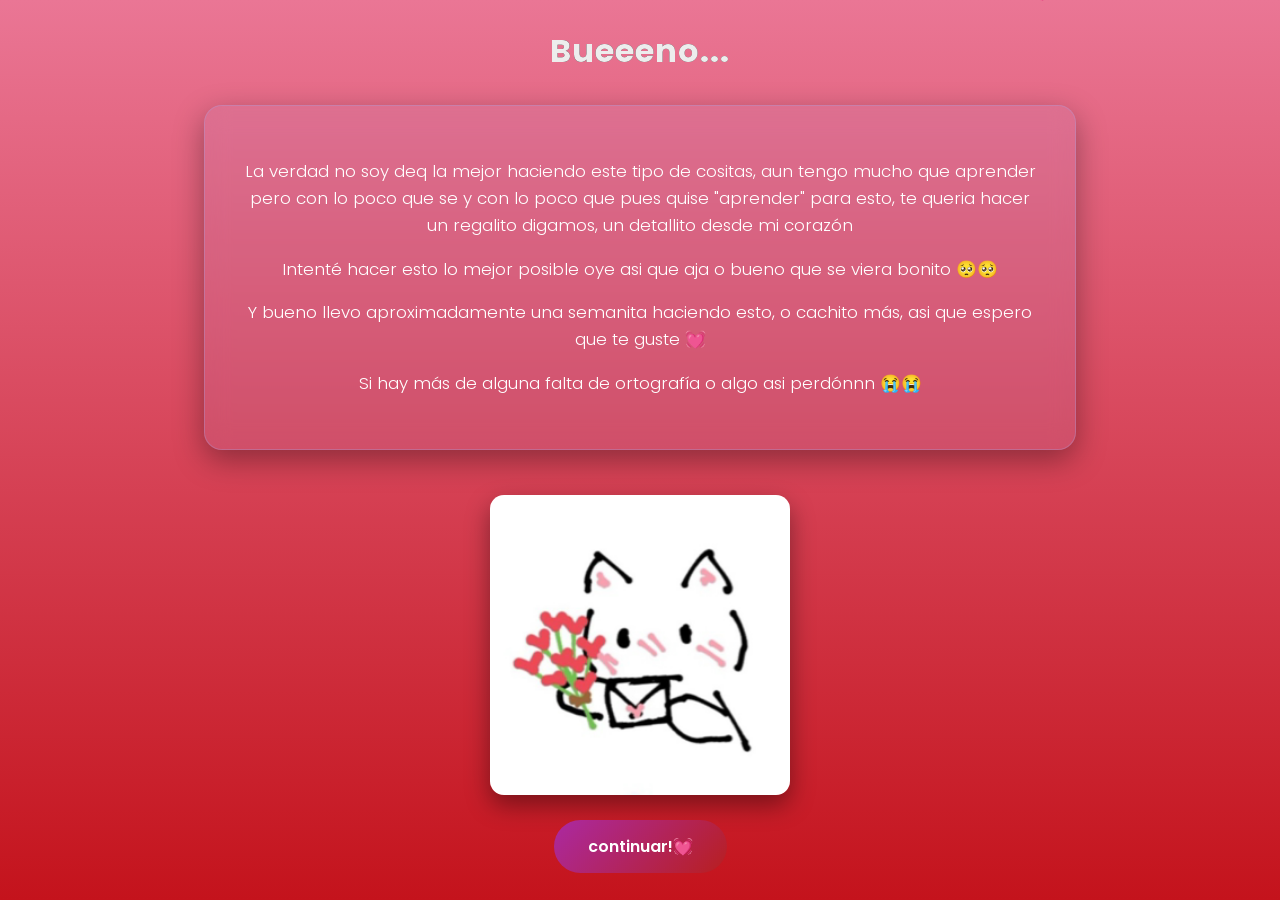
==== Pagina2/a.html @ b08ffcb6 "Regalo finalizado" ====
<!DOCTYPE html>
<html lang="en">

<head>
    <meta charset="UTF-8">
    <meta name="viewport" content="width=device-width, initial-scale=1.0">
    <title>Aclaración</title>
    <link rel="stylesheet" href="astyle.css">
    <link rel="preconnect" href="https://fonts.googleapis.com">
    <link rel="preconnect" href="https://fonts.gstatic.com" crossorigin>
    <link href="https://fonts.googleapis.com/css2?family=Poppins:wght@300;400;600;700&display=swap" rel="stylesheet">
    <link rel="stylesheet" href="astyle.css">
</head>

<body>
    <div class="contenido">
        <div class="Aclaracion">Bueeeno...</div>
        <div class="parrafo">
            <p>La verdad no soy deq la mejor haciendo este tipo de cositas, aun tengo mucho que aprender pero con
                lo poco que se y con lo poco que pues quise "aprender" para esto, te queria hacer un regalito digamos,
                un detallito desde mi corazón</p>
            <p>Intenté hacer esto lo mejor posible oye asi que aja o bueno que se viera bonito 🥺🥺 </p>
            <p>Y bueno llevo aproximadamente una semanita haciendo esto, o cachito más, asi que espero que te guste 💓
            </p>
            <p>Si hay más de alguna falta de ortografía o algo asi perdónnn 😭😭</p>
        </div>
        <img src="/Imagenes/EXTRA/62fef314ae968a23fe4e3731311325bd.png" alt="" class="imagen-regalo">
        <a href="../Pagina3/c.html" class="boton-redireccion">continuar!💓</a>
    </div>
    <script>  const emojis = ["💕", "💗", "💘", "💓", "💖"];

        function crearEmoji() {
            const emoji = document.createElement("div");
            emoji.classList.add("emoji");
            emoji.textContent = emojis[Math.floor(Math.random() * emojis.length)];

            emoji.style.left = Math.random() * 100 + "vw";

            const duracion = 4 + Math.random() * 6;
            emoji.style.animationDuration = duracion + "s";
            emoji.style.fontSize = (1.5 + Math.random() * 2) + "rem";

            document.body.appendChild(emoji);

            setTimeout(() => {
                emoji.remove();
            }, duracion * 1000);
        }
        setInterval(crearEmoji, 300);
    </script>
</body>

</html>
---- Pagina2/astyle.css ----
html, body {
  margin: 0;
  padding: 0;
  min-height: 100%;
  overflow: auto;
  background: linear-gradient(180deg, #ea7695, #c4131c);
  color: white;
  font-family: 'Poppins', sans-serif;
  text-align: center;
}

.contenido {
  position: relative;
  z-index: 10;
  color: white;
  font-family: 'Poppins', sans-serif;
  text-align: center;

  display: flex;
  flex-direction: column;
  align-items: center;
  justify-content: center;
  min-height: 100vh;
  box-sizing: border-box;
  padding: 20px;

  animation: aparecer 0.8s ease;
}

.Aclaracion {
  color: white;
  font-size: 2rem;
  font-weight: 700;
  letter-spacing: 1px;
  margin-bottom: 10px;
  background: linear-gradient(90deg, #030107, #3c3c3d);
  -webkit-background-clip: text;
  background-clip: text;
  color: rgb(237, 237, 237);
}

.parrafo {
  color: white;
  font-weight: 300;
  font-size: 1.05rem;
  line-height: 1.6;
  max-width: 800px;
  margin: 20px auto 35px auto;
  padding: 35px;

  background: rgba(167, 157, 218, 0.12);
  backdrop-filter: blur(12px);
  -webkit-backdrop-filter: blur(12px);
  border-radius: 18px;
  border: 1px solid rgba(167, 157, 218, 0.35);
  box-shadow: 0 10px 30px rgba(0, 0, 0, 0.35);
  position: relative;
}

.imagen-regalo {
  max-width: 300px;
  width: 80%;
  height: auto;
  border-radius: 14px;
  margin: 10px 0 25px 0;
  box-shadow: 0 10px 25px rgba(0, 0, 0, 0.4);
}

.boton-redireccion {
  display: inline-block;
  color: white;
  text-decoration: none;
  font-family: 'Poppins', sans-serif;
  font-weight: 600;
  background: linear-gradient(135deg, #ab29a2, #b81f1f);
  padding: 14px 34px;
  border-radius: 30px;
  transition: transform 0.2s ease, box-shadow 0.2s ease;
}

.boton-redireccion:hover {
  transform: scale(1.06);
  box-shadow: 0 8px 22px rgba(242, 143, 237, 0.45);
}

.contenedor-collage {
  column-count: 2;
  column-gap: 10px;
  max-width: 1000px;
  margin: 20px auto 60px;
  padding: 0 20px;
  position: relative;
  z-index: 1;
}

.contenedor-collage img {
  width: 100%;
  margin-bottom: 10px;
  border-radius: 10px;
}

@media (min-width: 600px) {
  .contenedor-collage {
    column-count: 3;
  }
}

@keyframes aparecer {
  from {
    opacity: 0;
    transform: translateY(30px);
  }
  to {
    opacity: 1;
    transform: translateY(0);
  }
}

.emoji {
  position: fixed;
  top: -50px;
  font-size: 2rem;
  animation-name: caer;
  animation-timing-function: linear;
  animation-iteration-count: infinite;
  user-select: none;
  pointer-events: none;
  z-index: 0;
}

@keyframes caer {
  0% {
    transform: translateY(0) rotate(0deg);
    opacity: 1;
  }
  100% {
    transform: translateY(110vh) rotate(360deg);
    opacity: 0.8;
  }
}
---- Pagina2/astyle.css ----
html, body {
  margin: 0;
  padding: 0;
  min-height: 100%;
  overflow: auto;
  background: linear-gradient(180deg, #ea7695, #c4131c);
  color: white;
  font-family: 'Poppins', sans-serif;
  text-align: center;
}

.contenido {
  position: relative;
  z-index: 10;
  color: white;
  font-family: 'Poppins', sans-serif;
  text-align: center;

  display: flex;
  flex-direction: column;
  align-items: center;
  justify-content: center;
  min-height: 100vh;
  box-sizing: border-box;
  padding: 20px;

  animation: aparecer 0.8s ease;
}

.Aclaracion {
  color: white;
  font-size: 2rem;
  font-weight: 700;
  letter-spacing: 1px;
  margin-bottom: 10px;
  background: linear-gradient(90deg, #030107, #3c3c3d);
  -webkit-background-clip: text;
  background-clip: text;
  color: rgb(237, 237, 237);
}

.parrafo {
  color: white;
  font-weight: 300;
  font-size: 1.05rem;
  line-height: 1.6;
  max-width: 800px;
  margin: 20px auto 35px auto;
  padding: 35px;

  background: rgba(167, 157, 218, 0.12);
  backdrop-filter: blur(12px);
  -webkit-backdrop-filter: blur(12px);
  border-radius: 18px;
  border: 1px solid rgba(167, 157, 218, 0.35);
  box-shadow: 0 10px 30px rgba(0, 0, 0, 0.35);
  position: relative;
}

.imagen-regalo {
  max-width: 300px;
  width: 80%;
  height: auto;
  border-radius: 14px;
  margin: 10px 0 25px 0;
  box-shadow: 0 10px 25px rgba(0, 0, 0, 0.4);
}

.boton-redireccion {
  display: inline-block;
  color: white;
  text-decoration: none;
  font-family: 'Poppins', sans-serif;
  font-weight: 600;
  background: linear-gradient(135deg, #ab29a2, #b81f1f);
  padding: 14px 34px;
  border-radius: 30px;
  transition: transform 0.2s ease, box-shadow 0.2s ease;
}

.boton-redireccion:hover {
  transform: scale(1.06);
  box-shadow: 0 8px 22px rgba(242, 143, 237, 0.45);
}

.contenedor-collage {
  column-count: 2;
  column-gap: 10px;
  max-width: 1000px;
  margin: 20px auto 60px;
  padding: 0 20px;
  position: relative;
  z-index: 1;
}

.contenedor-collage img {
  width: 100%;
  margin-bottom: 10px;
  border-radius: 10px;
}

@media (min-width: 600px) {
  .contenedor-collage {
    column-count: 3;
  }
}

@keyframes aparecer {
  from {
    opacity: 0;
    transform: translateY(30px);
  }
  to {
    opacity: 1;
    transform: translateY(0);
  }
}

.emoji {
  position: fixed;
  top: -50px;
  font-size: 2rem;
  animation-name: caer;
  animation-timing-function: linear;
  animation-iteration-count: infinite;
  user-select: none;
  pointer-events: none;
  z-index: 0;
}

@keyframes caer {
  0% {
    transform: translateY(0) rotate(0deg);
    opacity: 1;
  }
  100% {
    transform: translateY(110vh) rotate(360deg);
    opacity: 0.8;
  }
}
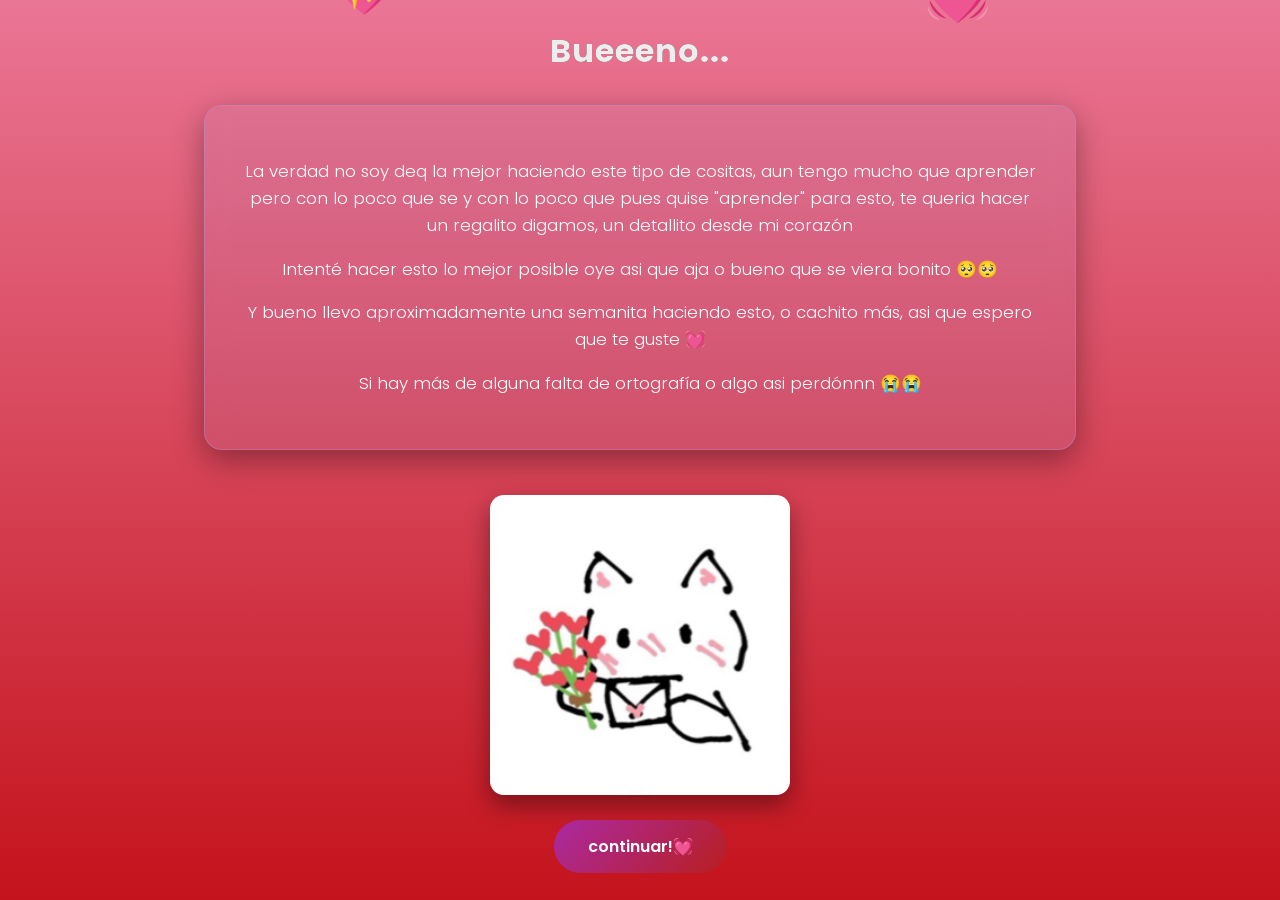
==== commit f38aa94d: "Finalización" ====
--- a/Pagina2/a.html
+++ b/Pagina2/a.html
@@ -24,7 +24,7 @@
             </p>
             <p>Si hay más de alguna falta de ortografía o algo asi perdónnn 😭😭</p>
         </div>
-        <img src="/Imagenes/EXTRA/62fef314ae968a23fe4e3731311325bd.png" alt="" class="imagen-regalo">
+        <img src="../Imagenes/EXTRA/62fef314ae968a23fe4e3731311325bd.png" alt="" class="imagen-regalo"> 
         <a href="../Pagina3/c.html" class="boton-redireccion">continuar!💓</a>
     </div>
     <script>  const emojis = ["💕", "💗", "💘", "💓", "💖"];
